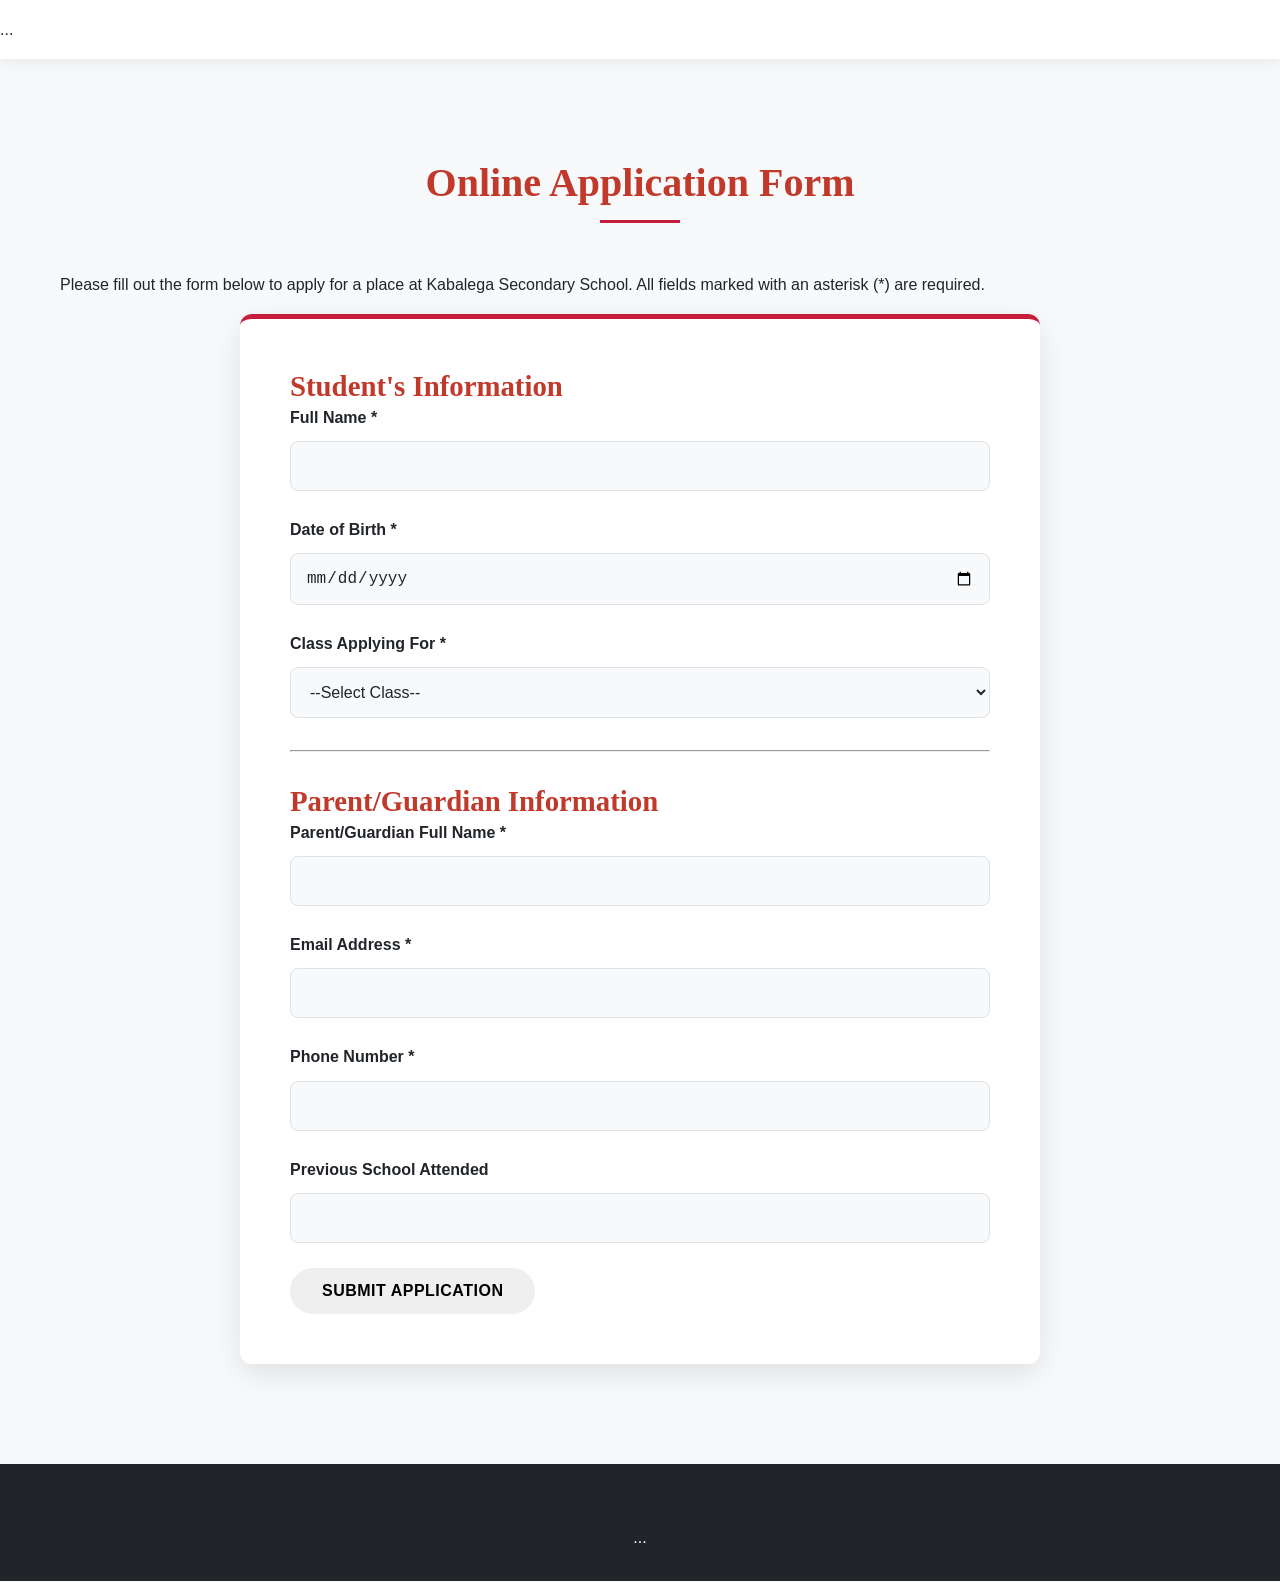
==== admissions.html @ a18341a5 "Add files via upload" ====
<!DOCTYPE html>
<html lang="en">
<head>
    <meta charset="UTF-8">
    <meta name="viewport" content="width=device-width, initial-scale=1.0">
    <title>Admissions - Kabalega Secondary School</title>
      <link rel="icon" href="images/logo.png">
    <link rel="stylesheet" href="css/style.css">
</head>
<body>
    <!-- Header is the same as index.html -->
    <header class="header">...</header>

    <main class="section-padding">
        <div class="container">
            <h2>Online Application Form</h2>
            <p>Please fill out the form below to apply for a place at Kabalega Secondary School. All fields marked with an asterisk (*) are required.</p>
            
            <div class="form-container">
                <form id="application-form" action="php/process-application.php" method="POST">
                    <h3>Student's Information</h3>
                    <div class="form-group">
                        <label for="student-name">Full Name *</label>
                        <input type="text" id="student-name" name="student-name" required>
                    </div>
                    <div class="form-group">
                        <label for="dob">Date of Birth *</label>
                        <input type="date" id="dob" name="dob" required>
                    </div>
                    <div class="form-group">
                        <label for="class-applying">Class Applying For *</label>
                        <select id="class-applying" name="class-applying" required>
                            <option value="">--Select Class--</option>
                            <option value="S1">Senior 1</option>
                            <option value="S2">Senior 2</option>
                            <option value="S5">Senior 5 (A-Level)</option>
                        </select>
                    </div>
                    
                    <hr style="margin: 2rem 0;">

                    <h3>Parent/Guardian Information</h3>
                    <div class="form-group">
                        <label for="parent-name">Parent/Guardian Full Name *</label>
                        <input type="text" id="parent-name" name="parent-name" required>
                    </div>
                    <div class="form-group">
                        <label for="parent-email">Email Address *</label>
                        <input type="email" id="parent-email" name="parent-email" required>
                    </div>
                    <div class="form-group">
                        <label for="parent-phone">Phone Number *</label>
                        <input type="tel" id="parent-phone" name="parent-phone" required>
                    </div>
                    <div class="form-group">
                        <label for="previous-school">Previous School Attended</label>
                        <input type="text" id="previous-school" name="previous-school">
                    </div>

                    <button type="submit" class="btn">Submit Application</button>
                </form>
                <div id="application-response" class="form-response"></div>
            </div>
        </div>
    </main>

    <!-- Footer is the same as index.html -->
    <footer class="footer">...</footer>

    <script src="js/script.js"></script>
</body>
</html>
---- css/style.css ----
/* css/style.css */

/* --- 1. Variables & Global Styles --- */
:root {
  /* --- Core Branding --- */
  --primary-red: #c41e3a;        /* A classic, strong crimson red */
  --deep-black: #212529;         /* Dark charcoal for text and frames */
  --pure-white: #FFFFFF;         /* Clean white */

  /* --- Structure & Subtlety --- */
  --light-grey: #f8f9fa;         /* Very light grey for section backgrounds */
  --border-grey: #dee2e6;        /* Standard grey for borders */
  --muted-text: #6c757d;         /* Grey for less important text */

  /* --- Accent Colors --- */
  --success-green: #28a745;      /* A vibrant green for key actions (Apply, Success) */
  --trust-blue: #007bff;         /* A trustworthy blue for secondary links/info */

  /* --- Typography --- */
  --font-heading: 'Playfair Display', serif;
  --font-body: 'Lato', sans-serif;
}

@import url('https://fonts.googleapis.com/css2?family=Lato:wght@400;700&family=Playfair+Display:wght@700;900&display=swap');

* {
  margin: 0;
  padding: 0;
  box-sizing: border-box;
}

html {
  scroll-behavior: smooth;
}

body {
  font-family: var(--font-body);
  background-color: var(--light-grey);
  color: var(--deep-black);
  line-height: 1.7;
  font-size: 16px;
}

.container {
  max-width: 1200px;
  margin: 0 auto;
  padding: 0 20px;
}

h1, h2, h3 {
  font-family: var(--font-heading);
  color: var(--deep-black);
  line-height: 1.2;
}

h1 { font-size: 3.5rem; font-weight: 900; }
h2 { font-size: 2.5rem; text-align: center; margin-bottom: 3rem; position: relative; padding-bottom: 1rem; }
h2::after {
    content: '';
    position: absolute;
    bottom: 0;
    left: 50%;
    transform: translateX(-50%);
    width: 80px;
    height: 3px;
    background-color: var(--primary-red);
}
h3 { font-size: 1.8rem; color: var(--primary-red); }

p {
  margin-bottom: 1rem;
}

a {
  text-decoration: none;
  color: var(--trust-blue);
  transition: color 0.3s ease, text-decoration 0.3s ease;
}

a:hover {
  color: var(--primary-red);
  text-decoration: underline;
}

/* --- Button System --- */
.btn {
  display: inline-block;
  padding: 12px 30px;
  border-radius: 50px; /* Modern pill shape */
  font-size: 1rem;
  font-weight: bold;
  cursor: pointer;
  transition: all 0.3s ease;
  border: 2px solid transparent;
  text-transform: uppercase;
  letter-spacing: 0.5px;
}

.btn-primary {
  background-color: var(--primary-red);
  color: var(--pure-white);
  border-color: var(--primary-red);
}
.btn-primary:hover {
  background-color: transparent;
  color: var(--primary-red);
  transform: translateY(-3px);
  box-shadow: 0 4px 15px rgba(196, 30, 58, 0.3);
}

.btn-success {
  background-color: var(--success-green);
  color: var(--pure-white);
  border-color: var(--success-green);
}
.btn-success:hover {
    background-color: transparent;
    color: var(--success-green);
    transform: translateY(-3px);
    box-shadow: 0 4px 15px rgba(167, 40, 40, 0.3);
}

.btn-outline {
  background-color: transparent;
  color: var(--deep-black);
  border-color: var(--deep-black);
}
.btn-outline:hover {
    background-color: var(--deep-black);
    color: var(--pure-white);
}

.section-padding {
  padding: 100px 0;
}

/* --- 2. Header & Navigation --- */
.header {
  background-color: var(--pure-white);
  padding: 1rem 0;
  position: sticky;
  top: 0;
  z-index: 1000;
  box-shadow: 0 2px 15px rgba(0,0,0,0.08);
  transition: all 0.3s ease;
}

.navbar {
  display: flex;
  justify-content: space-between;
  align-items: center;
}

.navbar .logo {
  font-family: var(--font-heading);
  font-size: 1.8rem;
  font-weight: 900;
  color: var(--primary-red);
  text-decoration: none;
}

.navbar .logo img {
    height: 40px;
    vertical-align: middle;
    margin-right: 10px;
}

.nav-list {
  list-style: none;
  display: flex;
  gap: 35px;
}

.nav-list a {
  color: var(--deep-black);
  font-weight: 700;
  font-size: 0.95rem;
  text-transform: uppercase;
  letter-spacing: 0.5px;
  position: relative;
  text-decoration: none;
}

.nav-list a::after {
    content: '';
    position: absolute;
    bottom: -5px;
    left: 0;
    width: 0;
    height: 2px;
    background-color: var(--primary-red);
    transition: width 0.3s ease;
}

.nav-list a:hover::after {
    width: 100%;
}

.hamburger {
  display: none;
  flex-direction: column;
  cursor: pointer;
}

.hamburger span {
  width: 25px;
  height: 3px;
  background-color: var(--deep-black);
  margin: 3px 0;
  transition: 0.3s;
}

/* --- 3. Hero Section --- */
.hero {
  background: linear-gradient(rgba(33, 37, 41, 0.7), rgba(33, 37, 41, 0.7)), url('../images/hero-bg.jpg') no-repeat center center/cover;
  height: 90vh;
  color: var(--pure-white);
  display: flex;
  justify-content: center;
  align-items: center;
  text-align: center;
}

.hero-content h1 {
  font-size: 4rem;
  color: var(--pure-white);
  margin-bottom: 1rem;
  text-shadow: 2px 2px 8px rgba(0,0,0,0.5);
}

.hero-content p {
  font-size: 1.3rem;
  margin-bottom: 2.5rem;
  max-width: 600px;
  margin-left: auto;
  margin-right: auto;
}

/* --- 4. Content Sections & Cards --- */
.content-section {
    background-color: var(--pure-white);
}

.card-grid {
  display: grid;
  grid-template-columns: repeat(auto-fit, minmax(320px, 1fr));
  gap: 40px;
  margin-top: 3rem;
}

.card {
  background-color: var(--pure-white);
  padding: 30px;
  border-radius: 12px;
  box-shadow: 0 5px 20px rgba(0,0,0,0.07);
  transition: all 0.3s ease;
  border: 1px solid var(--border-grey);
  display: flex;
  flex-direction: column;
}

.card:hover {
  transform: translateY(-10px);
  box-shadow: 0 15px 30px rgba(0,0,0,0.15);
}

.card p {
  flex-grow: 1; /* Pushes the button to the bottom */
}

.card h3 {
  margin-bottom: 1rem;
  font-size: 1.5rem;
}

/* --- 5. Forms --- */
.form-container {
  max-width: 800px;
  margin: 0 auto;
  background-color: var(--pure-white);
  padding: 50px;
  border-radius: 12px;
  box-shadow: 0 10px 30px rgba(0,0,0,0.1);
  border-top: 5px solid var(--primary-red);
}

.form-group {
  margin-bottom: 25px;
}

.form-group label {
  display: block;
  margin-bottom: 10px;
  font-weight: bold;
  color: var(--deep-black);
}

.form-group input,
.form-group select,
.form-group textarea {
  width: 100%;
  padding: 15px;
  border: 1px solid var(--border-grey);
  border-radius: 8px;
  font-size: 1rem;
  background-color: var(--light-grey);
  color: var(--deep-black);
  transition: border-color 0.3s ease, box-shadow 0.3s ease;
}

.form-group input:focus,
.form-group select:focus,
.form-group textarea:focus {
  outline: none;
  border-color: var(--trust-blue);
  box-shadow: 0 0 0 3px rgba(0, 123, 255, 0.25);
}

.form-response {
    text-align: center;
    padding: 20px;
    border-radius: 8px;
    margin-top: 20px;
    display: none;
    font-weight: bold;
}
.form-response.success {
    background-color: #d4edda;
    color: #155724;
    border: 1px solid #c3e6cb;
}
.form-response.error {
    background-color: #f8d7da;
    color: #721c24;
    border: 1px solid #f5c6cb;
}

/* --- 6. Footer --- */
.footer {
  background-color: var(--deep-black);
  color: var(--pure-white);
  text-align: center;
  padding: 60px 20px 30px;
}

.footer-content {
    display: grid;
    grid-template-columns: repeat(auto-fit, minmax(250px, 1fr));
    gap: 40px;
    margin-bottom: 30px;
}

.footer h3 {
    color: var(--primary-red);
    border-bottom: none; /* Override default h2 style */
    margin-bottom: 20px;
}
.footer h3::after {
    display: none; /* Hide underline */
}

.footer ul {
  list-style: none;
}

.footer ul li {
    margin-bottom: 12px;
}

.footer a {
    color: var(--muted-text);
    font-weight: normal;
}
.footer a:hover {
    color: var(--pure-white);
    text-decoration: none;
}

.footer .social-icons a {
    color: var(--pure-white);
    font-size: 1.8rem;
    margin: 0 15px;
    transition: color 0.3s ease, transform 0.3s ease;
}

.footer .social-icons a:hover {
    color: var(--primary-red);
    transform: scale(1.1);
}

.footer-bottom {
    border-top: 1px solid #495057;
    margin-top: 30px;
    padding-top: 30px;
    font-size: 0.9rem;
    color: var(--muted-text);
}

/* --- 7. Responsive Design --- */
@media (max-width: 768px) {
  .hamburger {
    display: flex;
  }

  .nav-list {
    position: fixed;
    left: -100%;
    top: 70px;
    flex-direction: column;
    background-color: var(--pure-white);
    width: 100%;
    text-align: center;
    transition: 0.3s;
    box-shadow: 0 10px 27px rgba(0, 0, 0, 0.05);
    padding: 20px 0;
  }

  .nav-list.active {
    left: 0;
  }

  .hero-content h1 {
    font-size: 2.5rem;
  }
  
  h1 { font-size: 2.2rem; }
  h2 { font-size: 2rem; }
  .section-padding { padding: 60px 0; }
}

/* --- Add this to your css/style.css file --- */

/* --- Hero Slideshow Styles --- */
.hero-slideshow {
    position: relative; /* Crucial for positioning slides and controls */
    height: 100vh; /* Full viewport height */
    max-height: 900px;
    overflow: hidden; /* Hides slides that are not active */
}

.slides-container .slide {
    position: absolute;
    top: 0;
    left: 0;
    width: 100%;
    height: 100%;
    background-size: cover;
    background-position: center;
    background-repeat: no-repeat;
    opacity: 0; /* Hidden by default */
    transition: opacity 1.5s ease-in-out;
}

/* The active slide is visible */
.slides-container .slide.active {
    opacity: 1;
}

/* Overlay to make text more readable */
.slides-container .slide::after {
    content: '';
    position: absolute;
    top: 0;
    left: 0;
    width: 100%;
    height: 100%;
    background-color: rgba(0, 0, 0, 0.4);
}

/* Position the hero content on top of the overlay */
.hero-slideshow .hero-content {
    position: relative; /* Needs to be relative to be above the overlay */
    z-index: 2;
}

/* --- Navigation Buttons --- */
.prev-btn, .next-btn {
    cursor: pointer;
    position: absolute;
    top: 50%;
    transform: translateY(-50%);
    width: auto;
    padding: 16px;
    color: white;
    font-weight: bold;
    font-size: 24px;
    transition: 0.3s ease;
    background-color: rgba(0, 0, 0, 0.3);
    border-radius: 0 4px 4px 0;
    user-select: none; /* Prevents text selection */
    z-index: 3;
}

.next-btn {
    right: 0;
    border-radius: 4px 0 0 4px;
}

.prev-btn:hover, .next-btn:hover {
    background-color: rgba(0, 0, 0, 0.6);
}

/* --- Dots Indicators --- */
.dots-container {
    position: absolute;
    bottom: 25px;
    left: 50%;
    transform: translateX(-50%);
    z-index: 3;
}

.dot {
    cursor: pointer;
    height: 12px;
    width: 12px;
    margin: 0 5px;
    background-color: rgba(255, 255, 255, 0.5);
    border-radius: 50%;
    display: inline-block;
    transition: background-color 0.3s ease;
}

.dot.active, .dot:hover {
    background-color: white;
}

/* --- Add this to your css/style.css file --- */

/* --- Hero Slideshow Styles --- */
.hero-slideshow {
    position: relative;
    height: 100vh;
    max-height: 900px;
    overflow: hidden;
}

.slides-container .slide {
    position: absolute;
    top: 0;
    left: 0;
    width: 100%;
    height: 100%;
    background-size: cover;
    background-position: center;
    background-repeat: no-repeat;
    opacity: 0;
    transition: opacity 1.5s ease-in-out;
}

/* The active slide is visible */
.slides-container .slide.active {
    opacity: 1;
}

/* Overlay to make text more readable (Slightly Darker) */
.slides-container .slide::after {
    content: '';
    position: absolute;
    top: 0;
    left: 0;
    width: 100%;
    height: 100%;
    background-color: rgba(0, 0, 0, 0.5); /* Changed from 0.4 to 0.5 for better contrast */
}

/* --- THIS IS THE KEY FIX --- */
/* Style the text content to be white and centered */
.hero-slideshow .hero-content {
    position: relative;
    z-index: 2;
    color: #ffffff; /* Sets the default text color to white */
    text-align: center;
    max-width: 800px;
    margin: 0 auto;
    padding: 0 20px;
}

/* Add a text shadow to headings and paragraphs for better visibility */
.hero-slideshow .hero-content h1,
.hero-slideshow .hero-content p {
    text-shadow: 2px 2px 8px rgba(0, 0, 0, 0.7); /* This makes the text stand out */
}


/* --- Navigation Buttons --- */
.prev-btn, .next-btn {
    cursor: pointer;
    position: absolute;
    top: 50%;
    transform: translateY(-50%);
    width: auto;
    padding: 16px;
    color: white;
    font-weight: bold;
    font-size: 24px;
    transition: 0.3s ease;
    background-color: rgba(0, 0, 0, 0.3);
    border-radius: 0 4px 4px 0;
    user-select: none; /* Prevents text selection */
    z-index: 3;
}

.next-btn {
    right: 0;
    border-radius: 4px 0 0 4px;
}

.prev-btn:hover, .next-btn:hover {
    background-color: rgba(0, 0, 0, 0.6);
}

/* --- Dots Indicators --- */
.dots-container {
    position: absolute;
    bottom: 25px;
    left: 50%;
    transform: translateX(-50%);
    z-index: 3;
}

.dot {
    cursor: pointer;
    height: 12px;
    width: 12px;
    margin: 0 5px;
    background-color: rgba(255, 255, 255, 0.5);
    border-radius: 50%;
    display: inline-block;
    transition: background-color 0.3s ease;
}

.dot.active, .dot:hover {
    background-color: white;
}

/* --- Add this to the end of your css/style.css file --- */

/* --- KABOSA Page Specific Styles --- */

/* Highlight the active nav link */
.nav-list a.active {
    color: var(--primary-color); /* Or whatever your highlight color is */
    font-weight: bold;
}

/* Alumni Hero Section */
.alumni-hero {
    background-color: #f8f9fa;
    text-align: center;
    padding: 60px 20px;
    border-bottom: 1px solid #e0e0e0;
}

.kabosa-logo {
    max-width: 150px; /* Adjust size as needed */
    margin-bottom: 20px;
    border-radius: 50%; /* Optional: for a circular logo */
    box-shadow: 0 4px 15px rgba(0,0,0,0.1);
}

.alumni-hero h1 {
    font-size: 2.8rem;
    color: var(--dark-color);
    margin-bottom: 15px;
}

.alumni-hero p {
    font-size: 1.1rem;
    color: #555;
    max-width: 700px;
    margin: 0 auto;
}

/* Benefit Grid */
.benefit-grid {
    display: grid;
    grid-template-columns: repeat(auto-fit, minmax(250px, 1fr));
    gap: 30px;
    margin-top: 40px;
}

.benefit-card {
    background: #fff;
    padding: 30px;
    border-radius: 8px;
    box-shadow: 0 4px 15px rgba(0,0,0,0.05);
    text-align: center;
    transition: transform 0.3s ease, box-shadow 0.3s ease;
}

.benefit-card:hover {
    transform: translateY(-10px);
    box-shadow: 0 8px 25px rgba(0,0,0,0.1);
}

.benefit-card i {
    font-size: 3rem;
    color: var(--primary-color);
    margin-bottom: 20px;
}

.benefit-card h3 {
    font-size: 1.4rem;
    margin-bottom: 15px;
    color: var(--dark-color);
}

.benefit-card p {
    color: #666;
    line-height: 1.6;
}

/* --- Add this to your css/style.css file, preferably near the top --- */

h1, h2, h3, h4, h5, h6 {
    color: #c0392b; /* A professional, strong red color */
}
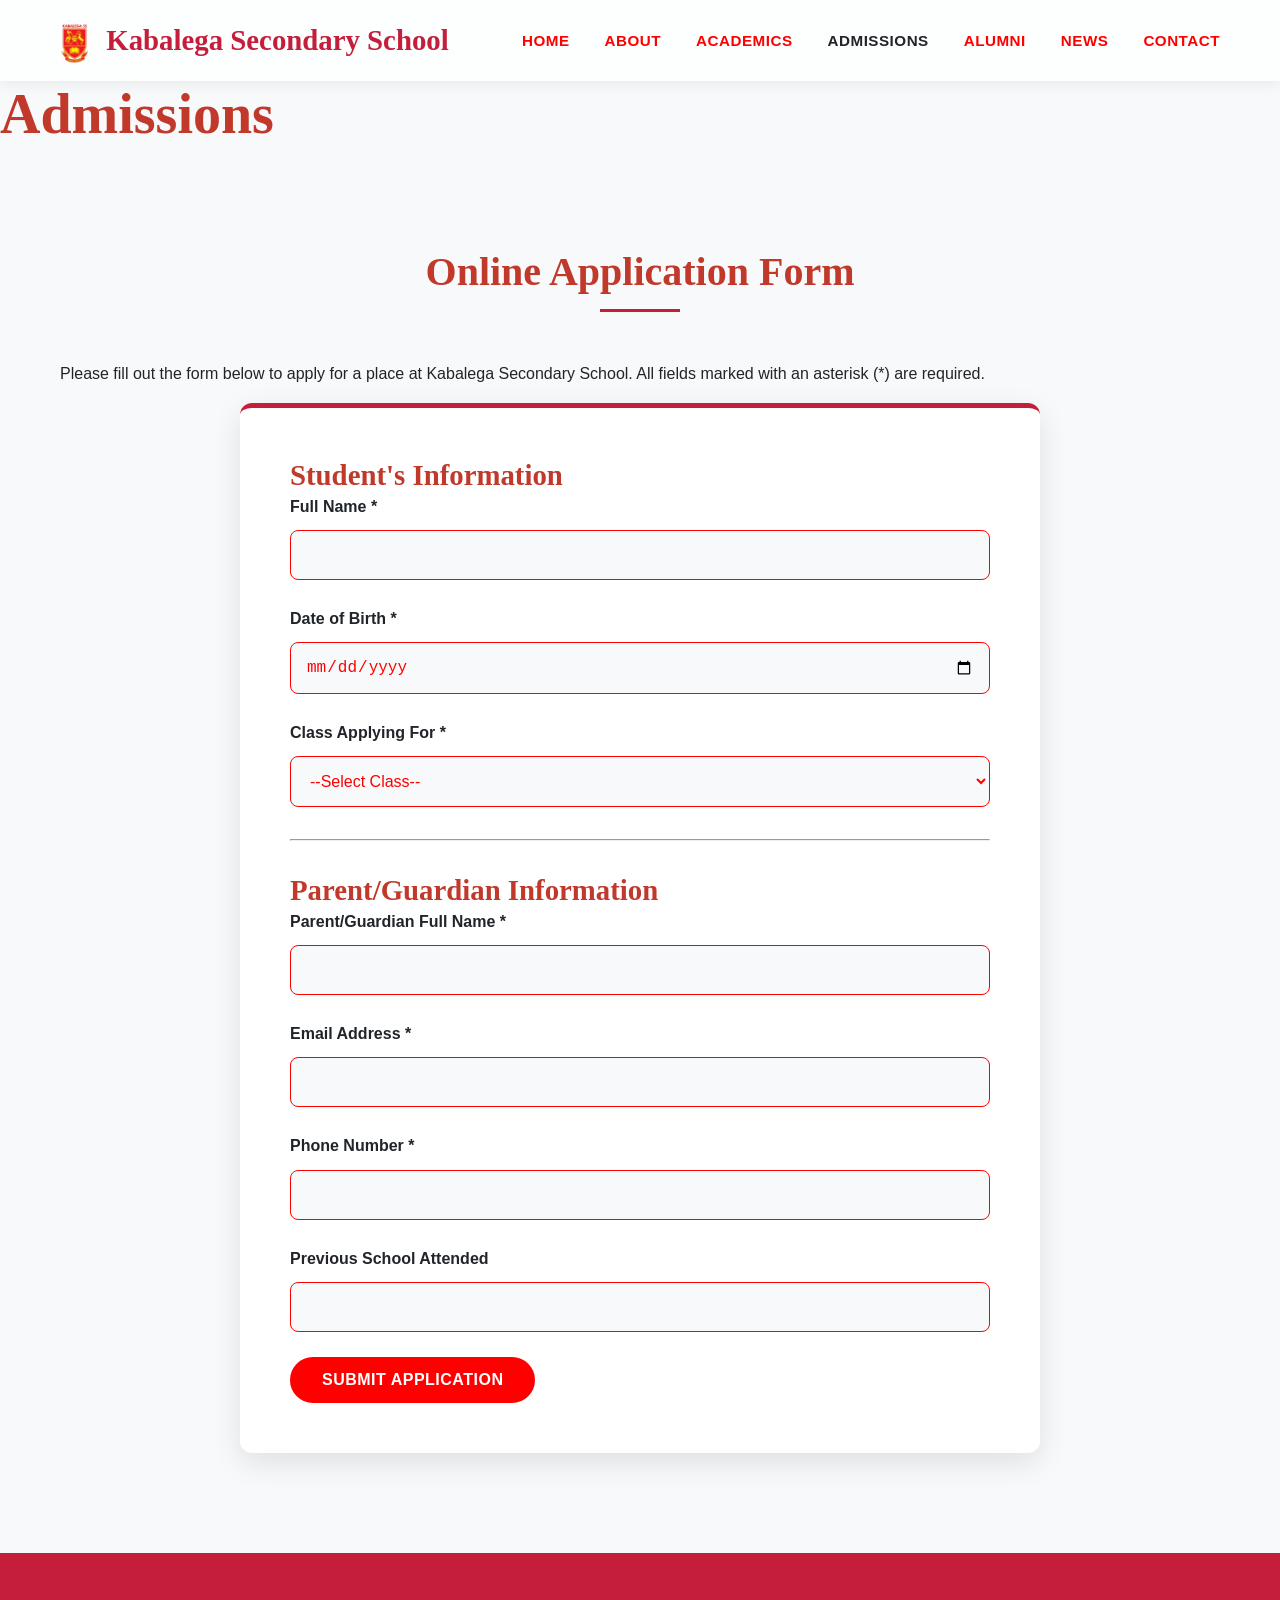
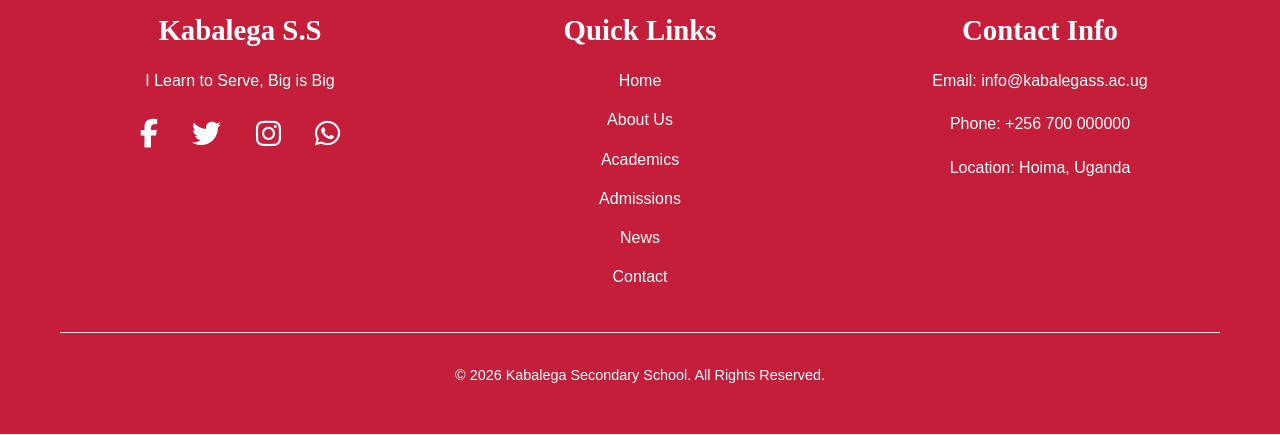
==== commit fee86b1e: "Add files via upload" ====
--- a/admissions.html
+++ b/admissions.html
@@ -1,72 +1,168 @@
 <!DOCTYPE html>
 <html lang="en">
 <head>
-    <meta charset="UTF-8">
-    <meta name="viewport" content="width=device-width, initial-scale=1.0">
-    <title>Admissions - Kabalega Secondary School</title>
-      <link rel="icon" href="images/logo.png">
-    <link rel="stylesheet" href="css/style.css">
+<meta charset="UTF-8">
+<meta name="viewport" content="width=device-width, initial-scale=1.0">
+<title>Admissions - Kabalega Secondary School</title>
+
+<link rel="icon" href="images/logo.png">
+<link rel="stylesheet" href="css/style.css">
+<link rel="stylesheet" href="https://cdnjs.cloudflare.com/ajax/libs/font-awesome/6.4.0/css/all.min.css">
 </head>
+
 <body>
-    <!-- Header is the same as index.html -->
-    <header class="header">...</header>
 
-    <main class="section-padding">
-        <div class="container">
-            <h2>Online Application Form</h2>
-            <p>Please fill out the form below to apply for a place at Kabalega Secondary School. All fields marked with an asterisk (*) are required.</p>
-            
-            <div class="form-container">
-                <form id="application-form" action="php/process-application.php" method="POST">
-                    <h3>Student's Information</h3>
-                    <div class="form-group">
-                        <label for="student-name">Full Name *</label>
-                        <input type="text" id="student-name" name="student-name" required>
-                    </div>
-                    <div class="form-group">
-                        <label for="dob">Date of Birth *</label>
-                        <input type="date" id="dob" name="dob" required>
-                    </div>
-                    <div class="form-group">
-                        <label for="class-applying">Class Applying For *</label>
-                        <select id="class-applying" name="class-applying" required>
-                            <option value="">--Select Class--</option>
-                            <option value="S1">Senior 1</option>
-                            <option value="S2">Senior 2</option>
-                            <option value="S5">Senior 5 (A-Level)</option>
-                        </select>
-                    </div>
-                    
-                    <hr style="margin: 2rem 0;">
+<!-- ========== HEADER ========== -->
+<header class="header">
+<nav class="navbar container">
 
-                    <h3>Parent/Guardian Information</h3>
-                    <div class="form-group">
-                        <label for="parent-name">Parent/Guardian Full Name *</label>
-                        <input type="text" id="parent-name" name="parent-name" required>
-                    </div>
-                    <div class="form-group">
-                        <label for="parent-email">Email Address *</label>
-                        <input type="email" id="parent-email" name="parent-email" required>
-                    </div>
-                    <div class="form-group">
-                        <label for="parent-phone">Phone Number *</label>
-                        <input type="tel" id="parent-phone" name="parent-phone" required>
-                    </div>
-                    <div class="form-group">
-                        <label for="previous-school">Previous School Attended</label>
-                        <input type="text" id="previous-school" name="previous-school">
-                    </div>
+<a href="index.html" class="logo">
+<img src="images/logo.png" alt="Kabalega SS Logo">
+Kabalega Secondary School
+</a>
 
-                    <button type="submit" class="btn">Submit Application</button>
-                </form>
-                <div id="application-response" class="form-response"></div>
-            </div>
-        </div>
-    </main>
+<ul class="nav-list">
+<li><a href="index.html">Home</a></li>
+<li><a href="about.html">About</a></li>
+<li><a href="academics.html">Academics</a></li>
+<li><a href="admissions.html" class="active">Admissions</a></li>
+<li><a href="alumni.html">Alumni</a></li>
+<li><a href="news.html">News</a></li>
+<li><a href="contact.html">Contact</a></li>
+</ul>
 
-    <!-- Footer is the same as index.html -->
-    <footer class="footer">...</footer>
+<div class="hamburger">
+<span></span>
+<span></span>
+<span></span>
+</div>
 
-    <script src="js/script.js"></script>
+</nav>
+</header>
+
+<!-- ========== MAIN CONTENT ========== -->
+<main>
+
+<section class="page-banner">
+<h1>Admissions</h1>
+</section>
+
+<section class="section-padding">
+<div class="container">
+
+<h2>Online Application Form</h2>
+<p>Please fill out the form below to apply for a place at Kabalega Secondary School. All fields marked with an asterisk (*) are required.</p>
+
+<div class="form-container">
+
+<form id="application-form" action="php/process-application.php" method="POST">
+
+<h3>Student's Information</h3>
+
+<div class="form-group">
+<label for="student-name">Full Name *</label>
+<input type="text" id="student-name" name="student-name" required>
+</div>
+
+<div class="form-group">
+<label for="dob">Date of Birth *</label>
+<input type="date" id="dob" name="dob" required>
+</div>
+
+<div class="form-group">
+<label for="class-applying">Class Applying For *</label>
+<select id="class-applying" name="class-applying" required>
+<option value="">--Select Class--</option>
+<option value="S1">Senior 1</option>
+<option value="S2">Senior 2</option>
+<option value="S3">Senior 3</option>
+<option value="S4">Senior 4</option>
+<option value="S5">Senior 5 (A-Level)</option>
+<option value="S6">Senior 6 (A-Level)</option>
+</select>
+</div>
+
+<hr style="margin: 2rem 0;">
+
+<h3>Parent/Guardian Information</h3>
+
+<div class="form-group">
+<label for="parent-name">Parent/Guardian Full Name *</label>
+<input type="text" id="parent-name" name="parent-name" required>
+</div>
+
+<div class="form-group">
+<label for="parent-email">Email Address *</label>
+<input type="email" id="parent-email" name="parent-email" required>
+</div>
+
+<div class="form-group">
+<label for="parent-phone">Phone Number *</label>
+<input type="tel" id="parent-phone" name="parent-phone" required>
+</div>
+
+<div class="form-group">
+<label for="previous-school">Previous School Attended</label>
+<input type="text" id="previous-school" name="previous-school">
+</div>
+
+<button type="submit" class="btn btn-success">Submit Application</button>
+
+</form>
+
+<div id="application-response" class="form-response"></div>
+
+</div>
+</div>
+</section>
+
+</main>
+
+<!-- ========== FOOTER ========== -->
+<footer class="footer">
+<div class="container">
+<div class="footer-content">
+
+<div>
+<h3>Kabalega S.S</h3>
+<p>I Learn to Serve, Big is Big</p>
+<div class="social-icons">
+<a href="#"><i class="fab fa-facebook-f"></i></a>
+<a href="#"><i class="fab fa-twitter"></i></a>
+<a href="#"><i class="fab fa-instagram"></i></a>
+<a href="#"><i class="fab fa-whatsapp"></i></a>
+</div>
+</div>
+
+<div>
+<h3>Quick Links</h3>
+<ul>
+<li><a href="index.html">Home</a></li>
+<li><a href="about.html">About Us</a></li>
+<li><a href="academics.html">Academics</a></li>
+<li><a href="admissions.html">Admissions</a></li>
+<li><a href="news.html">News</a></li>
+<li><a href="contact.html">Contact</a></li>
+</ul>
+</div>
+
+<div>
+<h3>Contact Info</h3>
+<p>Email: info@kabalegass.ac.ug</p>
+<p>Phone: +256 700 000000</p>
+<p>Location: Hoima, Uganda</p>
+</div>
+
+</div>
+
+<div class="footer-bottom">
+<p>&copy; 2026 Kabalega Secondary School. All Rights Reserved.</p>
+</div>
+
+</div>
+</footer>
+
+<script src="js/script.js"></script>
+
 </body>
-</html>+</html>
--- a/css/style.css
+++ b/css/style.css
@@ -9,11 +9,11 @@
 
   /* --- Structure & Subtlety --- */
   --light-grey: #f8f9fa;         /* Very light grey for section backgrounds */
-  --border-grey: #dee2e6;        /* Standard grey for borders */
+  --border-grey: red;        /* Standard grey for borders */
   --muted-text: #6c757d;         /* Grey for less important text */
 
   /* --- Accent Colors --- */
-  --success-green: #28a745;      /* A vibrant green for key actions (Apply, Success) */
+  --success-green: red;      /* A vibrant green for key actions (Apply, Success) */
   --trust-blue: #007bff;         /* A trustworthy blue for secondary links/info */
 
   /* --- Typography --- */
@@ -117,7 +117,7 @@
     background-color: transparent;
     color: var(--success-green);
     transform: translateY(-3px);
-    box-shadow: 0 4px 15px rgba(167, 40, 40, 0.3);
+    box-shadow: 0 4px 15px rgba(230, 25, 25, 0.3);
 }
 
 .btn-outline {
@@ -136,7 +136,7 @@
 
 /* --- 2. Header & Navigation --- */
 .header {
-  background-color: var(--pure-white);
+  background-color: rgb(253, 255, 255);
   padding: 1rem 0;
   position: sticky;
   top: 0;
@@ -172,7 +172,7 @@
 }
 
 .nav-list a {
-  color: var(--deep-black);
+  color: red;
   font-weight: 700;
   font-size: 0.95rem;
   text-transform: uppercase;
@@ -225,7 +225,8 @@
   font-size: 4rem;
   color: var(--pure-white);
   margin-bottom: 1rem;
-  text-shadow: 2px 2px 8px rgba(0,0,0,0.5);
+  text-shadow: 2px 2px 8px rgba(233, 10, 10, 0.861);
+  margin-top: 10rem;
 }
 
 .hero-content p {
@@ -252,7 +253,7 @@
   background-color: var(--pure-white);
   padding: 30px;
   border-radius: 12px;
-  box-shadow: 0 5px 20px rgba(0,0,0,0.07);
+  box-shadow: 0 5px 20px red;
   transition: all 0.3s ease;
   border: 1px solid var(--border-grey);
   display: flex;
@@ -261,7 +262,8 @@
 
 .card:hover {
   transform: translateY(-10px);
-  box-shadow: 0 15px 30px rgba(0,0,0,0.15);
+  box-shadow: 0 15px 30px red;
+  color: red;
 }
 
 .card p {
@@ -304,7 +306,7 @@
   border-radius: 8px;
   font-size: 1rem;
   background-color: var(--light-grey);
-  color: var(--deep-black);
+  color: red;
   transition: border-color 0.3s ease, box-shadow 0.3s ease;
 }
 
@@ -312,7 +314,7 @@
 .form-group select:focus,
 .form-group textarea:focus {
   outline: none;
-  border-color: var(--trust-blue);
+  border-color: red;
   box-shadow: 0 0 0 3px rgba(0, 123, 255, 0.25);
 }
 
@@ -326,18 +328,18 @@
 }
 .form-response.success {
     background-color: #d4edda;
-    color: #155724;
+    color: #f00a0a;
     border: 1px solid #c3e6cb;
 }
 .form-response.error {
-    background-color: #f8d7da;
-    color: #721c24;
+    background-color: red;
+    color: #f40921;
     border: 1px solid #f5c6cb;
 }
 
 /* --- 6. Footer --- */
 .footer {
-  background-color: var(--deep-black);
+  background-color: var(--primary-red);
   color: var(--pure-white);
   text-align: center;
   padding: 60px 20px 30px;
@@ -351,7 +353,7 @@
 }
 
 .footer h3 {
-    color: var(--primary-red);
+    color: white;
     border-bottom: none; /* Override default h2 style */
     margin-bottom: 20px;
 }
@@ -368,7 +370,7 @@
 }
 
 .footer a {
-    color: var(--muted-text);
+    color: #fff;
     font-weight: normal;
 }
 .footer a:hover {
@@ -389,11 +391,11 @@
 }
 
 .footer-bottom {
-    border-top: 1px solid #495057;
+    border-top: 1px solid white;
     margin-top: 30px;
     padding-top: 30px;
     font-size: 0.9rem;
-    color: var(--muted-text);
+    color: #fff;
 }
 
 /* --- 7. Responsive Design --- */
@@ -679,39 +681,234 @@
     margin-top: 40px;
 }
 
-.benefit-card {
+.card {
     background: #fff;
     padding: 30px;
     border-radius: 8px;
-    box-shadow: 0 4px 15px rgba(0,0,0,0.05);
+    box-shadow: 0 4px 15px rgba(232, 8, 8, 0.856);
     text-align: center;
     transition: transform 0.3s ease, box-shadow 0.3s ease;
 }
 
-.benefit-card:hover {
+.card:hover {
     transform: translateY(-10px);
-    box-shadow: 0 8px 25px rgba(0,0,0,0.1);
-}
-
-.benefit-card i {
+    box-shadow: 0 8px 25px #f60404f6;
+    background: #f5f4f4;
+}
+
+.card i {
     font-size: 3rem;
     color: var(--primary-color);
     margin-bottom: 20px;
 }
 
-.benefit-card h3 {
+.card h3 {
     font-size: 1.4rem;
     margin-bottom: 15px;
-    color: var(--dark-color);
-}
-
-.benefit-card p {
+    color: red;
+}
+
+.card p {
     color: #666;
     line-height: 1.6;
 }
 
+.btn-outline:hover{
+  background: rgb(151, 8, 8);
+}
+.btn-outline{
+  background: rgb(248, 245, 245);
+}
 /* --- Add this to your css/style.css file, preferably near the top --- */
 
 h1, h2, h3, h4, h5, h6 {
     color: #c0392b; /* A professional, strong red color */
-}+}
+
+
+/* News letter section */
+.news-letter button{
+  background: linear-gradient(135deg, #1e3c72,#2a5298);
+  padding: 50px 20px;
+  text-align: center;
+  color: #fff;
+  border-radius: 15px;
+  max-width: 600px;
+  margin: 50px auto;
+  box-shadow: 0 10px 25px rgba(0,0,0,0.2);
+}
+
+/* heading */
+.news-letter button h3{
+  font-size: 28px;
+  margin-bottom: 10px;
+}
+
+/* paragraph */
+.news-letter button p{
+  font-size: 16px;
+  margin-bottom: 25px;
+  opacity: 0.9;
+}
+
+/* form */
+.news-letter form{
+  display: flex;
+  justify-content: center;
+  flex-wrap: wrap;
+  gap: 10px;
+}
+
+
+/* input field*/
+.news-letter input{
+  padding: 12px 15px;
+  width: 70%;
+  max-width: 350px;
+  border: #d91608;
+  border-radius: 30x;
+  outline: none;
+  font-size: 14px;
+
+}
+
+/* button */
+.news-letter button{
+  padding: 12px 15px;
+  border: none;
+  border-radius: 30px;
+  background: #cf0645;
+  columns: #000;
+  font-weight: bold;
+  cursor: pointer;
+  transition: 0.3s ease;
+
+}
+
+/* button hover */
+ .news-letter button:hover{
+  background: #fff;
+  color: #2a5298;
+ }
+
+ /* responsiveness */
+ @media (max-width:500px){
+  .news-letter form{
+    flex-direction: column;
+  }
+  .news-letter input[types="email"]{
+    width: 100%;
+  } 
+  .news-letter button {
+    width: 100%;
+  }
+  
+ }
+
+ .page-header {
+    background: #ad0505;
+    color: rgb(255, 255, 255);
+    text-align: center;
+    padding: 60px 20px;
+}
+
+.page-header h1 {
+    font-size: 2.5rem;
+}
+
+
+/* ================= CORE VALUES ================= */
+.section-title {
+    text-align: center;
+    margin-bottom: 40px;
+    color: #e80909;
+    font-size: 28px;
+    font-weight: 600;
+}
+
+.core-values-container {
+    display: grid;
+    grid-template-columns: repeat(auto-fit, minmax(220px, 1fr));
+    gap: 25px;
+}
+
+.core-value-card {
+    background: #ffffff;
+    padding: 25px 20px;
+    border-radius: 12px;
+    text-align: center;
+    box-shadow: 0 5px 15px red;
+    transition: 0.3s ease;
+}
+
+.core-value-card i {
+    font-size: 36px;
+    color: #366184;
+    margin-bottom: 15px;
+}
+
+.core-value-card h3 {
+    margin-bottom: 10px;
+    font-size: 20px;
+    color: #f40707;
+}
+
+.core-value-card p {
+    font-size: 14px;
+    color: #555;
+    line-height: 1.6;
+}
+
+.core-value-card:hover {
+    transform: translateY(-5px);
+    box-shadow: 0 10px 25px rgba(0,0,0,0.1);
+    background: rgb(224, 109, 109);
+}
+
+
+/* About tab styles */
+.abt-h1{
+  margin-top: 10px;
+  padding: 30px;
+text-align: center;
+color: #898484;
+}
+
+/* Academics tab   */
+.academics-h1 {
+text-align: center;
+margin-top: 15px;
+color: #898484;
+}
+
+/* ================= SCHOOL OVERVIEW CARDS ================= */
+.school-overview-container {
+    display: grid;
+    grid-template-columns: repeat(auto-fit, minmax(250px, 1fr));
+    gap: 25px;
+    margin-top: 30px;
+}
+
+.overview-card {
+    background: #ffffff;
+    padding: 25px 20px;
+    border-radius: 12px;
+    box-shadow: 0 5px 15px rgba(0,0,0,0.05);
+    transition: transform 0.3s ease, box-shadow 0.3s ease;
+}
+
+.overview-card h3 {
+    margin-bottom: 15px;
+    color: #1e3a8a;
+    font-size: 20px;
+}
+
+.overview-card p {
+    color: #555;
+    line-height: 1.7;
+}
+
+.overview-card:hover {
+    transform: translateY(-5px);
+    box-shadow: 0 10px 25px rgba(0,0,0,0.1);
+}
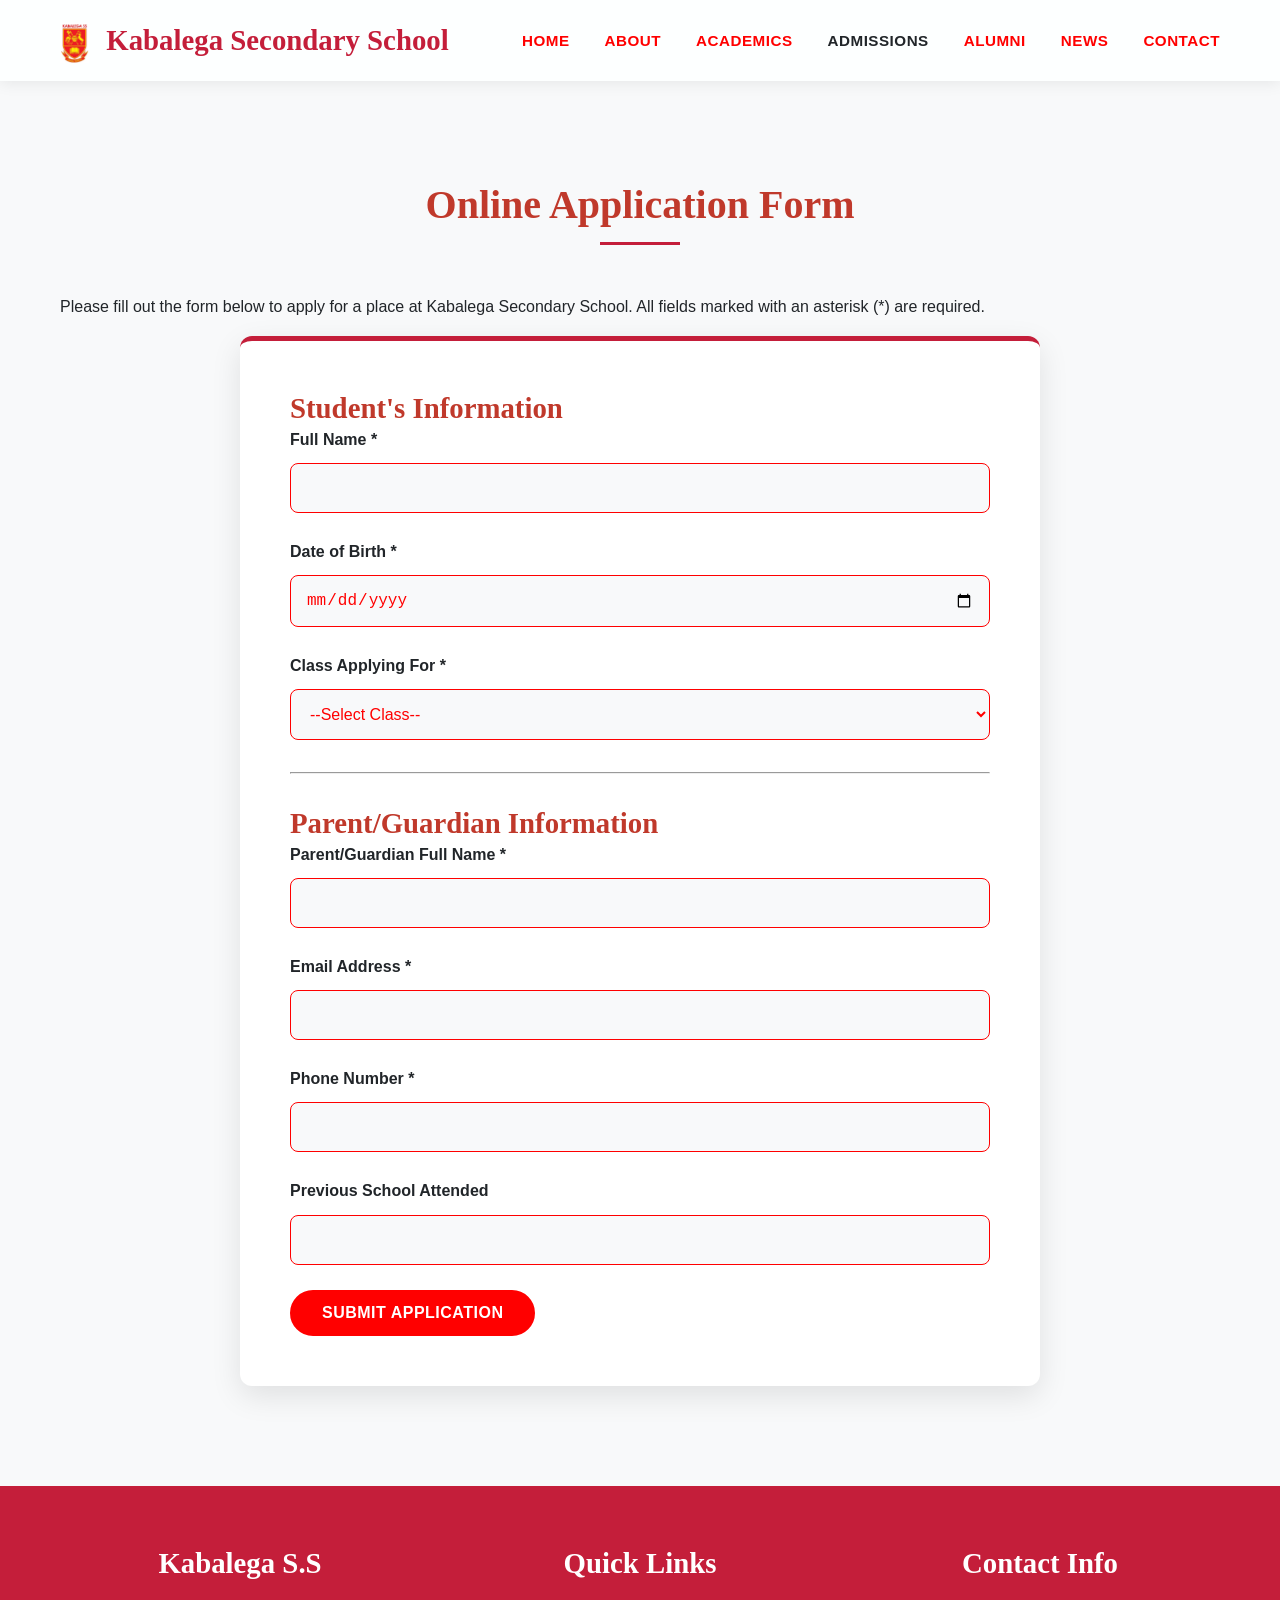
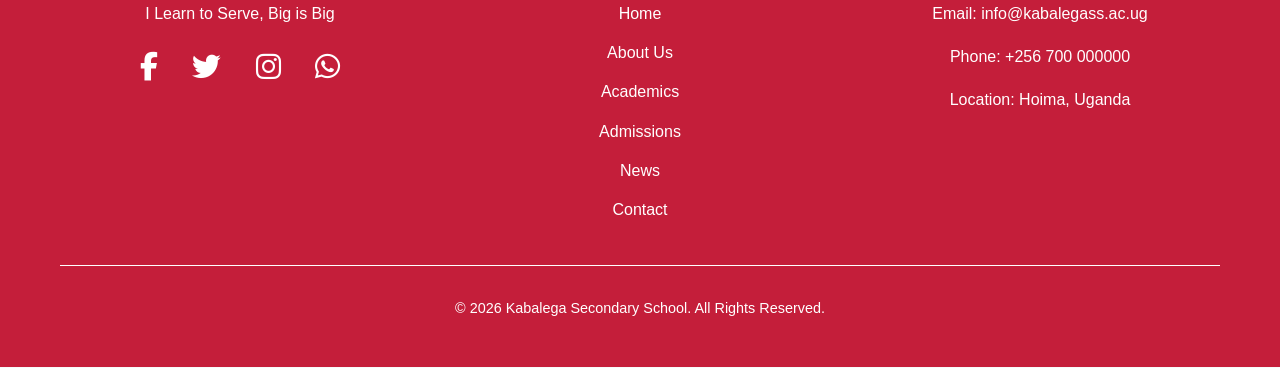
==== commit 474cb344: "Update admissions.html" ====
--- a/admissions.html
+++ b/admissions.html
@@ -44,7 +44,6 @@
 <main>
 
 <section class="page-banner">
-<h1>Admissions</h1>
 </section>
 
 <section class="section-padding">
@@ -166,3 +165,4 @@
 
 </body>
 </html>
+
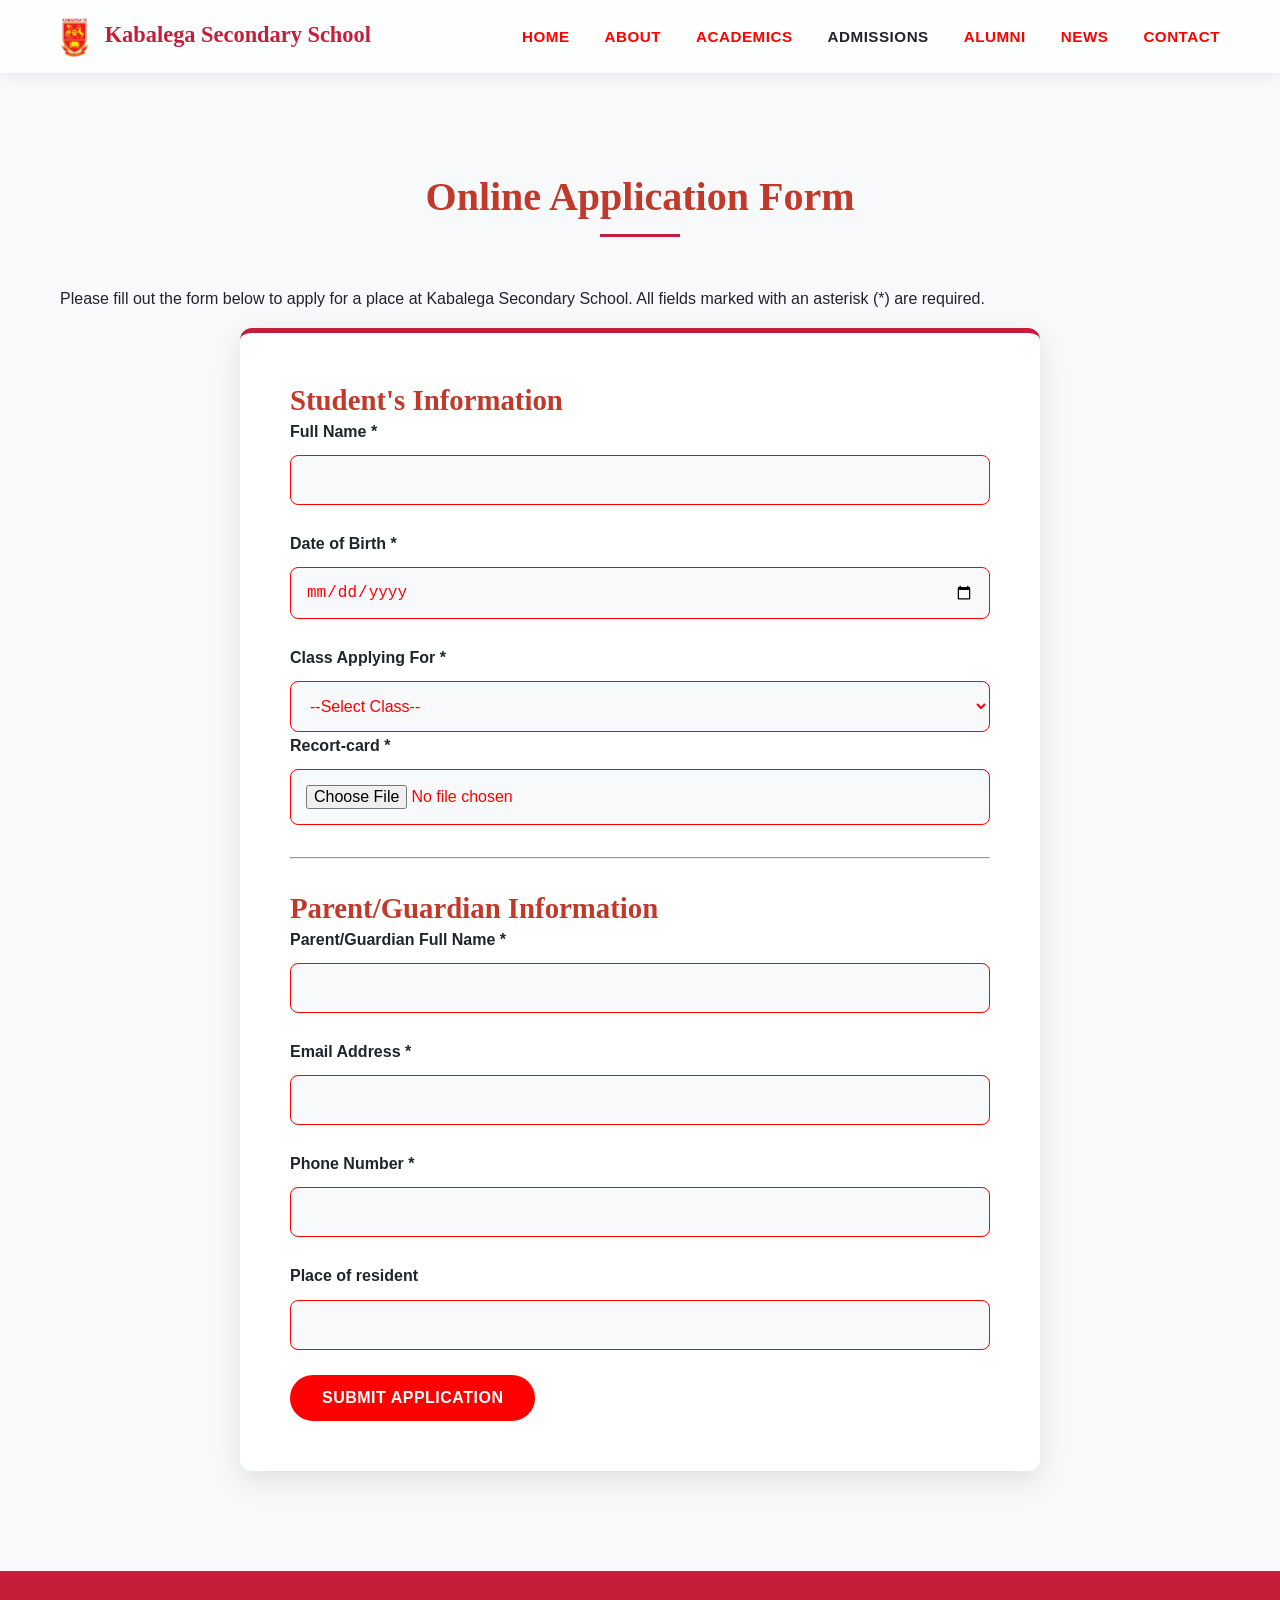
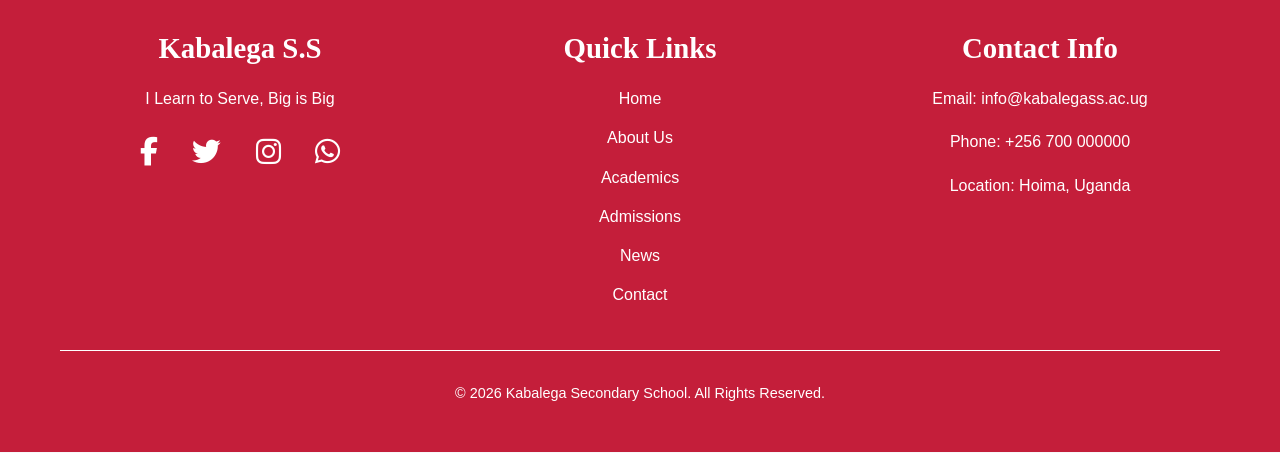
==== commit d6a46b78: "Add report card upload field to application form Added file upload field for report card in the appl" ====
--- a/admissions.html
+++ b/admissions.html
@@ -79,6 +79,8 @@
 <option value="S5">Senior 5 (A-Level)</option>
 <option value="S6">Senior 6 (A-Level)</option>
 </select>
+<label for="report-card">Recort-card *</label>
+<input type="file" id="file" name="file" required>
 </div>
 
 <hr style="margin: 2rem 0;">
@@ -92,7 +94,7 @@
 
 <div class="form-group">
 <label for="parent-email">Email Address *</label>
-<input type="email" id="parent-email" name="parent-email" required>
+<input type="email" id="parent-email" name="parent-email">
 </div>
 
 <div class="form-group">
@@ -101,7 +103,7 @@
 </div>
 
 <div class="form-group">
-<label for="previous-school">Previous School Attended</label>
+<label for="previous-school">Place of resident</label>
 <input type="text" id="previous-school" name="previous-school">
 </div>
 
@@ -166,3 +168,4 @@
 </body>
 </html>
 
+
--- a/css/style.css
+++ b/css/style.css
@@ -153,7 +153,7 @@
 
 .navbar .logo {
   font-family: var(--font-heading);
-  font-size: 1.8rem;
+  font-size: 1.4rem;
   font-weight: 900;
   color: var(--primary-red);
   text-decoration: none;
@@ -403,7 +403,10 @@
   .hamburger {
     display: flex;
   }
-
+
+.navbar .logo {
+font-size: 1.4rem;
+}
   .nav-list {
     position: fixed;
     left: -100%;
